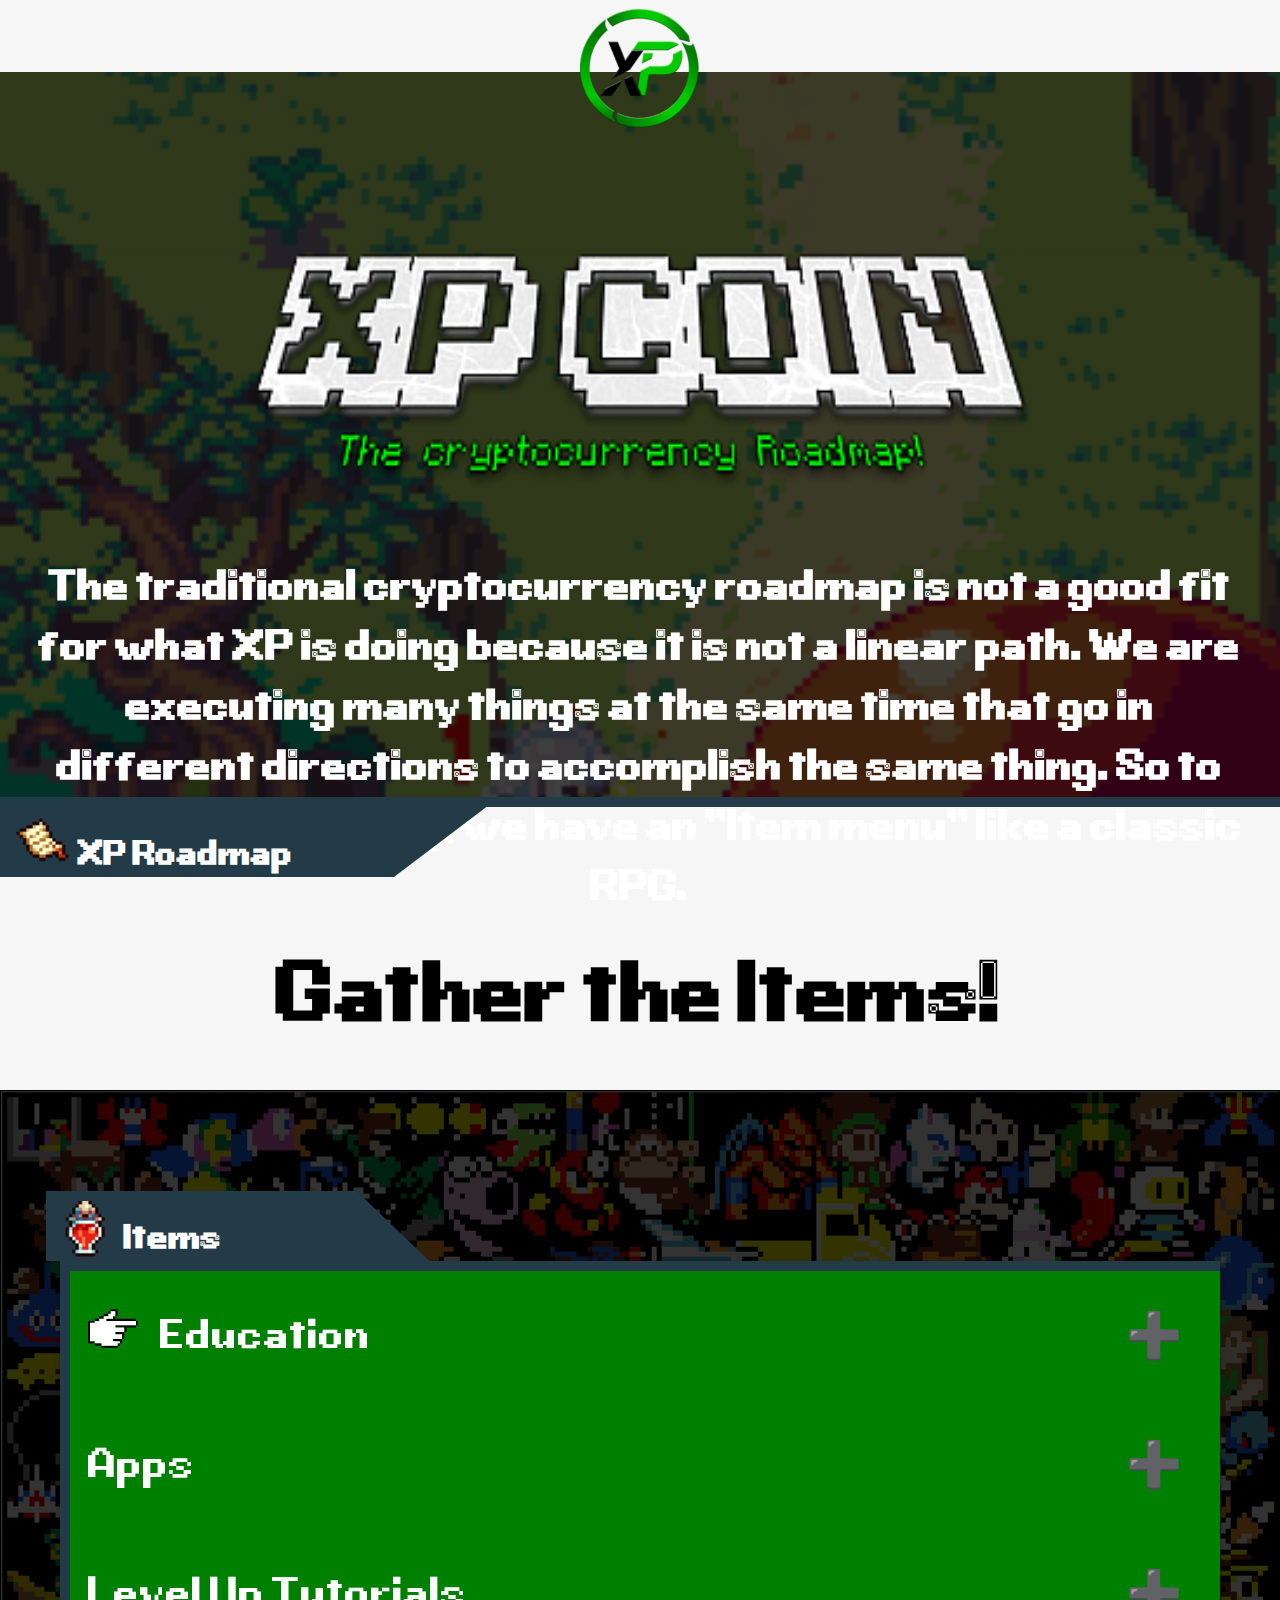
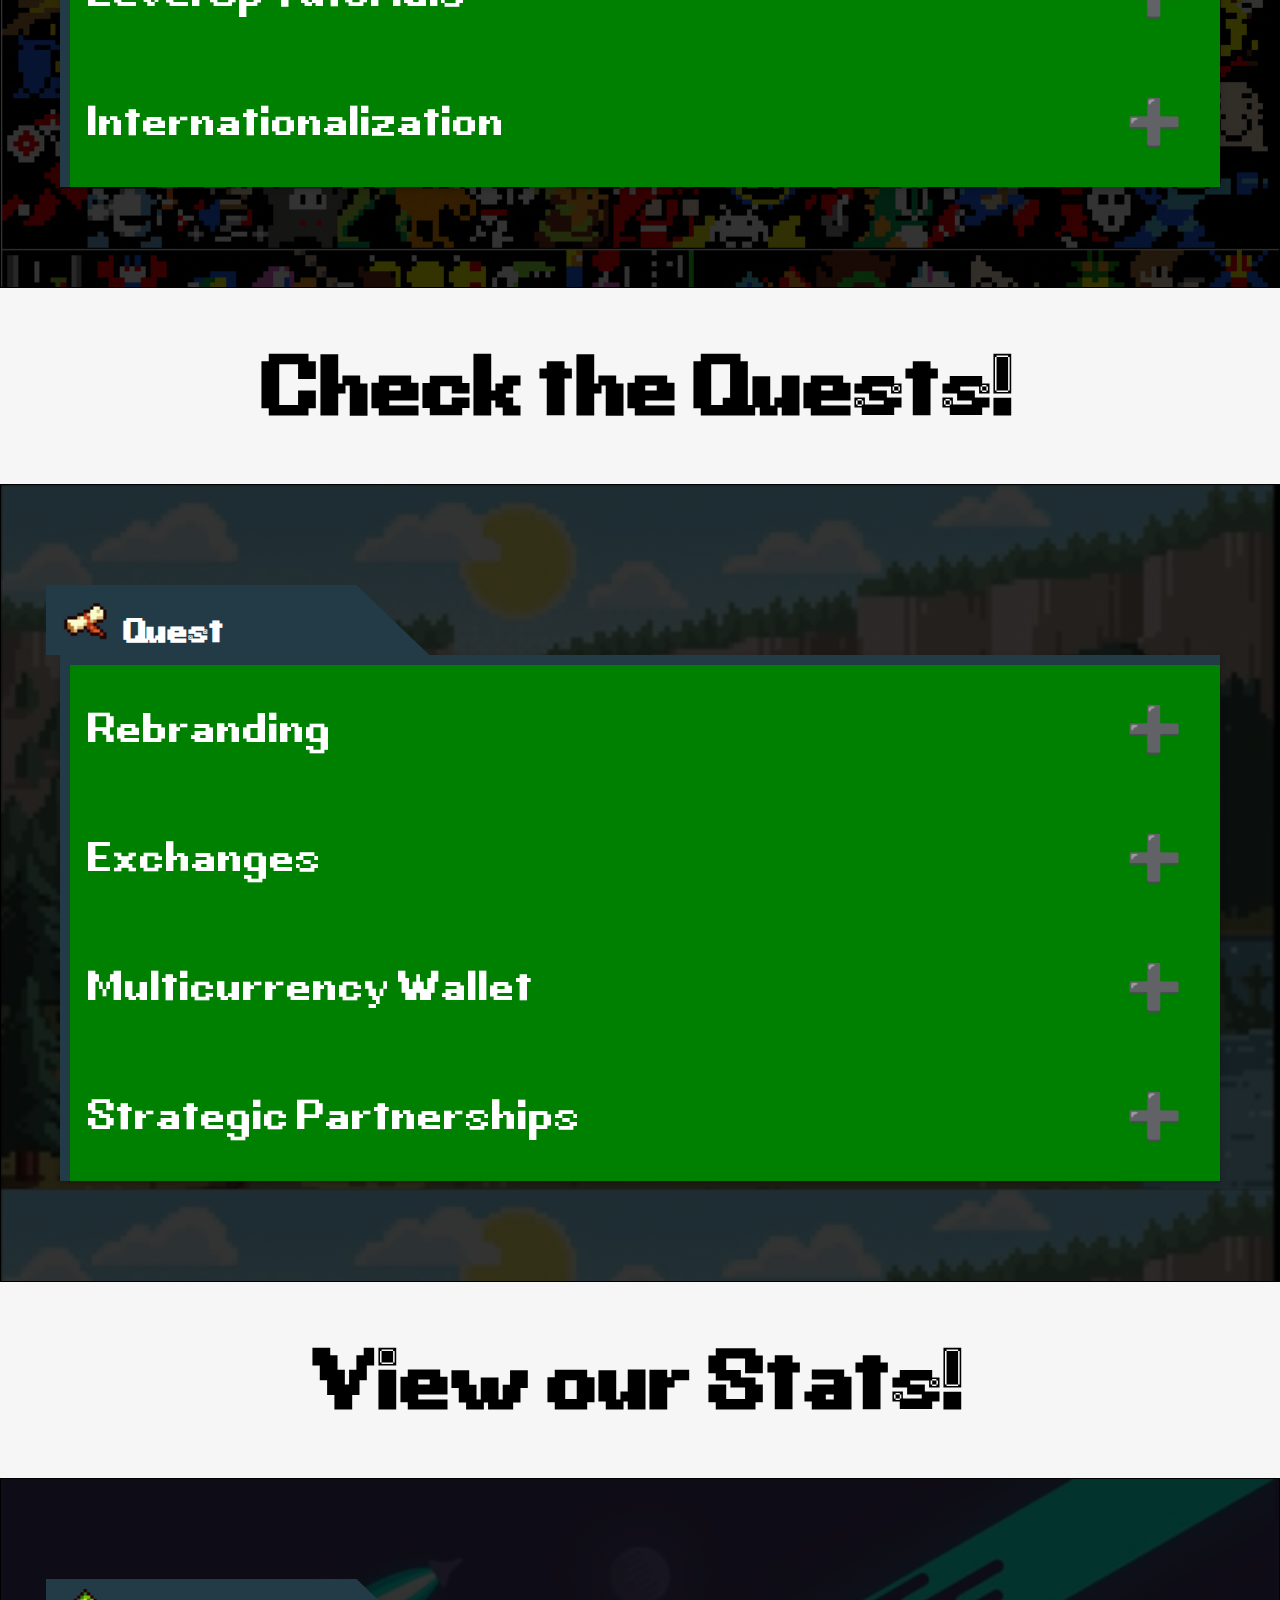
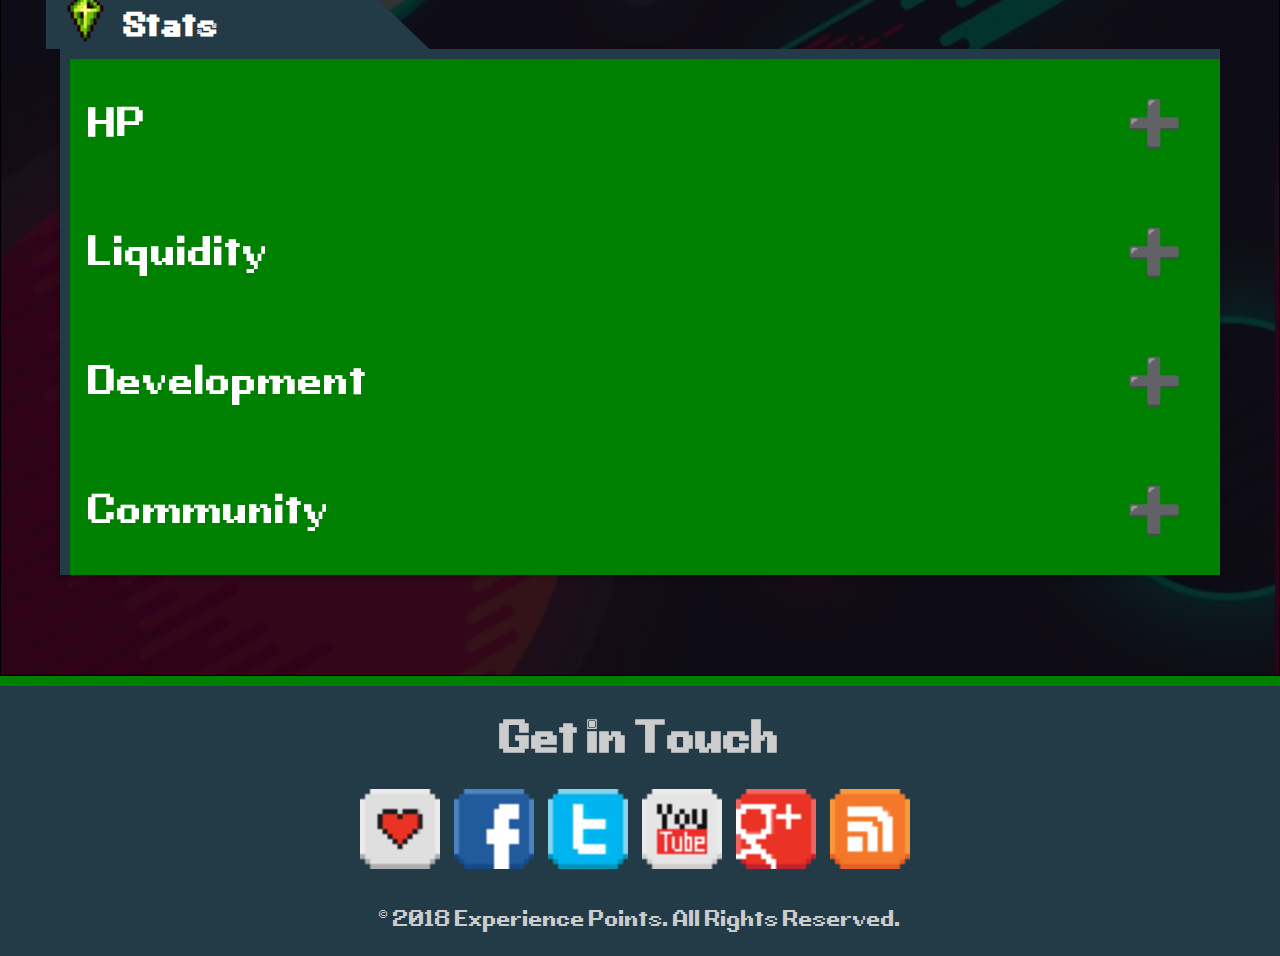
==== index.html @ 2dbf6eeb "Initial Commit" ====
<!doctype html>
<html>
<head>
  <meta http-equiv="Content-Type" content="text/html; charset=utf-8" />
  <title>XP Roadmap</title>
  <link href="css/style.css" rel="stylesheet" type="text/css" />
</head>
<body class="o-container">
  <div id="header-menu">
  <img  style="width: 120px; margin-top: 9px;" src="img\logo.png"></div>
  <header>
    <img id="header-image" src="img/XP-COIN.png">

    <h3 style="font-size: 2.5em; line-height: 1.2em;">The traditional cryptocurrency roadmap is not a good fit for what XP is doing because it is not a linear path. We are executing many things at the same time that go in different directions to accomplish the same thing. So to keep with gamming, we have an "Item menu" like a classic RPG.</h3>
  </header>
  <div class="pre-content-shape">
    <div class="accordion-title">
      <img style="width: 65px; padding: 10px; padding-right: 0;" src="img/roadmap.png">
      <h2 style="display: inline; font-size: 2em; position: relative; bottom:20px;">XP Roadmap</h2>
    </div>
  </div>
  <main>
    <h2 class="pre-outer-title">Gather the Items!</h2>
  <div id="outer1" class="outer-info-box">
    <div class="accordion-title-shape">
      <div class="accordion-title">
        <img style="width: 65px; padding: 10px; padding-right: 0;" src="img/items.png">
        <h2 style="display: inline; font-size: 2em; position: relative; bottom:20px;">Items</h2>
      </div>
    </div>
    <section class="info-box">
      <button class="big-font accordion">
        <object id="xp-pointer" class='cursor-margin' data='xp-pointer.svg' type='image/svg+xml'>
          <img src='fallback-image.jpg' />
        </object>
        Education</button>
      <div class="panel">
        <p class="accordion-text">There is a lot of information when it comes to gaming and cryptocurrency. In order to keep people informed and up todate, XP will be aggregating gaming and gaming related news along with general crypto information to help people make a smooth transition from fiat to cryptocurrency and have a beter experience.</p>
      </div>

      <button class="big-font accordion">Apps</button>
      <div class="panel">
        <p class="accordion-text">Gaming and cryptocurrency both live in the digital world and through apps we can improve the exprience of each through the development of great apps</p>
      </div>

      <button class="big-font accordion">Level Up Tutorials</button>
      <div class="panel">
        <p class="accordion-text">These are being created in order to help gamers increase their skills and even obtain other real world skills that are seen in games.</p>
      </div>

      <button class="big-font accordion">
        Internationalization</button>
      <div class="panel">
        <p class="accordion-text">XP is used all over the world and to make sure people in different countries have an easy time inthe XP ecosystem, we must make sure the our apps are translated properly and that each community has the support of the XP team.</p>
      </div>
    </section>
</div>



  <h2 class="pre-outer-title">Check the Quests!</h2>
  <div id="outer2" class="outer-info-box">
    <div class="accordion-title-shape">
      <div class="accordion-title">
        <img style="width: 65px; padding: 10px; padding-right: 0;" src="img/quests.png">
        <h2 style="display: inline; font-size: 2em; position: relative; bottom:20px;">Quest</h2>
      </div>
    </div>
    <section class="info-box">
      <button class="big-font accordion">
        Rebranding</button>
      <div class="panel">
        <p class="accordion-text">Our effort is to make sure we have a consistent brand message and look across all platforms. With a strong brand, we are more affective it all other efforts in attracting great partnerships, having strong community and influence over improving the gaming experience.</p>
      </div>

      <button class="big-font accordion">Exchanges</button>
      <div class="panel">
        <p class="accordion-text">The more exchanges XP is on, the more exposure XP has. This is vital to growing and strengthening the XP community. We plan on attracting exchanges to us verus going to them by creating a stronger community and brand.</p>
      </div>

      <button class="big-font accordion">Multicurrency Wallet</button>
      <div class="panel">
        <p class="accordion-text">Inclusion in multicurrency wallets will increase visibility, utility, ease of use and value of XP for the community.</p>
      </div>

      <button class="big-font accordion">
        Strategic Partnerships</button>
      <div class="panel">
        <p class="accordion-text">By partnering with local groups and events of all sizes, XP can be at the root level to improve the gaming experience.</p>
      </div>
    </section>
  </div>



  <h2 class="pre-outer-title">View our Stats!</h2>
  <div id="outer3" class="outer-info-box">
    <div class="accordion-title-shape">
      <div class="accordion-title">
        <img style="width: 65px; padding: 10px; padding-right: 0;" src="img/stats.png">
        <h2 style="display: inline; font-size: 2em; position: relative; bottom:20px;">Stats</h2>
      </div>
    </div>
    <section class="info-box">
      <button class="big-font accordion">
        HP</button>
      <div class="panel">
        <p class="accordion-text">XP's overall health points. Unlike traditional games where this starts at 100%, crypto coins start at 0% and go up</p>
      </div>

      <button class="big-font accordion">Liquidity</button>
      <div class="panel">
        <p class="accordion-text">Liquidity is a measure of XP's market share, maturity and accecptance. The more exchanges XP is on, the stronger this will be.</p>
      </div>

      <button class="big-font accordion">Development</button>
      <div class="panel">
        <p class="accordion-text">Development activity shows where XP is with major project completion. For example, if there are 10 projects and we're currently working on 3, we'd be at 30%.</p>
      </div>

      <button class="big-font accordion">
        Community</button>
      <div class="panel">
        <p class="accordion-text">Community shows where the how active XP is with social media and community envolvement.</p>
      </div>
    </section>
  </div>


  <footer>
    <h1>Get in Touch</h1>
    <img class="footer-icons" src="img/like.png">
    <img class="footer-icons" src="img/facebook.png">
    <img class="footer-icons" src="img/twitter.png">
    <img class="footer-icons" src="img/youtube.png">
    <img class="footer-icons" src="img/google.png">
    <img class="footer-icons" src="img/rss.png">
    <p>© 2018 Experience Points. All Rights Reserved.</p>
  </footer>


</main>

  <script src="js/script.js"></script>
</body>
</html>
---- css/style.css ----
/*------------------------------------*\
    #GENERAL
  \*------------------------------------*/

:root {
  --main-color: #008000;
  --secondary-color: #233b47;
  --optional-color-01: #e0ebe7;
  --optional-color-02: red;
  --secondary-text-color: #626262;
  --content-border: 10px solid var(--secondary-color);
}

@font-face {
    font-family: 'gbb'; /*a name to be used later*/
    src: url('../gbb.ttf'); /*URL to font*/
}

  body {
  background-color: #f6f6f6;
	margin: 0;
	font-size: 20px !important;
	line-height: 150%;
	font-family: gbb;
}

.big-font {
  font-size: 2.5em;
}

.cursor-margin {
  margin-right: 15px;
}

/*------------------------------------*\
  #HEADER
\*------------------------------------*/

main {
}

header {
  height: calc(75vh);
  padding: 25px;
  text-align: center;
  color: white;
  background: linear-gradient(rgba(0, 0, 0, 0.75), rgba(0, 0, 0, 0.75)), url('../img/header-bg-cropped.gif');
  background-size: cover;
  border-bottom: 10px solid var(--secondary-color);
}

#header-menu {
  height: calc(8vh);
  text-align: center;
}

#header-image {
    margin-top: 150px;
    width: 800px;
}

#header-title {
  text-align: center;
  margin: 0;
  position: relative;
  top: 30px;
  font-size: 8em;
  margin-top: 250px;
}

main {
  margin-top: 100px;
}

.pre-content-shape {
  color: white;
  background-color: var(--secondary-color);
  height: 70px;
  width: 38%;
  -webkit-clip-path: polygon(0 0, 100% 0, 81% 100%, 0% 100%);
  clip-path: polygon(0 0, 100% 0, 81% 100%, 0% 100%);
}

/*------------------------------------*\
  #ACCORDION
\*------------------------------------*/
.accordion-title-shape {
  color: white;
  margin-left: 45px;
  margin-top: 100px;
  background-color: var(--secondary-color);
  height: 70px;
  width: 30%;
  -webkit-clip-path: polygon(0 0, 81% 0, 100% 100%, 0% 100%);
  clip-path: polygon(0 0, 81% 0, 100% 100%, 0% 100%);
}



.info-box {
  width: 90%;
  margin-left: auto;
  margin-right: auto;
  border-left: var(--content-border);
  border-top: var(--content-border);
  /* border-bottom: 5px solid #d0d0d0; */
  /* border-right: 5px solid #d0d0d0; */
  box-shadow: 0 2px 6px 0 hsla(0, 0%, 0%, 0.2);
  margin-bottom: 100px;

}

button {
  font-size: inherit;
  font-family: inherit;
}

.accordion {
    background-color: var(--main-color);
    color: white;
    cursor: pointer;
    padding: 38px;
    padding-left: 18px;
    width: 100%;
    text-align: left;
    border: none;
    outline: none;
    transition: 0.4s;
}

/* Add a background color to the button if it is clicked on (add the .active class with JS), and when you move the mouse over it (hover) */
.active, .accordion:hover {
    background-color: var(--secondary-color)
}

/* Style the accordion panel. Note: hidden by default */
.panel {
    padding: 0 18px;
    background-color: var(--secondary-color);
    color: white;
    display: none;
    overflow: hidden;
}

.accordion:after {
    content: '\02795'; /* Unicode character for "plus" sign (+) */
    font-size: .9em;
    color: white;
    float: right;
    margin-left: 5px;
}

.active:after {
    content: "\2796"; /* Unicode character for "minus" sign (-) */
}

.accordion-text {
  padding: 10px;
  padding-top: 0;
  text-align: justify;
}

.outer-info-box {
  border: .1px solid black;
  /* border-radius: 15px; */
  /* width: 95%; */
  /* margin-left: auto; */
  /* margin-right: auto; */
  /* box-shadow: 0 5px 8px 0 hsla(0, 0%, 0%, 0.6); */
}

.pre-outer-title {
  text-align: center;
  font-size: 5em;
}

#outer1 {
  background: linear-gradient(rgba(0, 0, 0, 0.80), rgba(0, 0, 0, 0.80)), url('../img/outer-bg-1.jpg');
  background-size: contain;
}

#outer2 {
  background: linear-gradient(rgba(0, 0, 0, 0.80), rgba(0, 0, 0, 0.80)), url('../img/outer-bg-2.jpg');
  background-size: contain;
}

#outer3 {
  background: linear-gradient(rgba(0, 0, 0, 0.80), rgba(0, 0, 0, 0.80)), url('../img/outer-bg-3.jpg');
  background-size: contain;
}
/*------------------------------------*\
  #FOOTER
\*------------------------------------*/

 footer {
   background-color: var(--secondary-color);
   border-top: 10px solid var(--main-color);
   height: calc(30vh);
   text-align: center;
   color: #cccccc;

   font-size: 1.7rem;
 }

 .footer-icons {
   width: 80px;
   margin-right: 10px;
 }
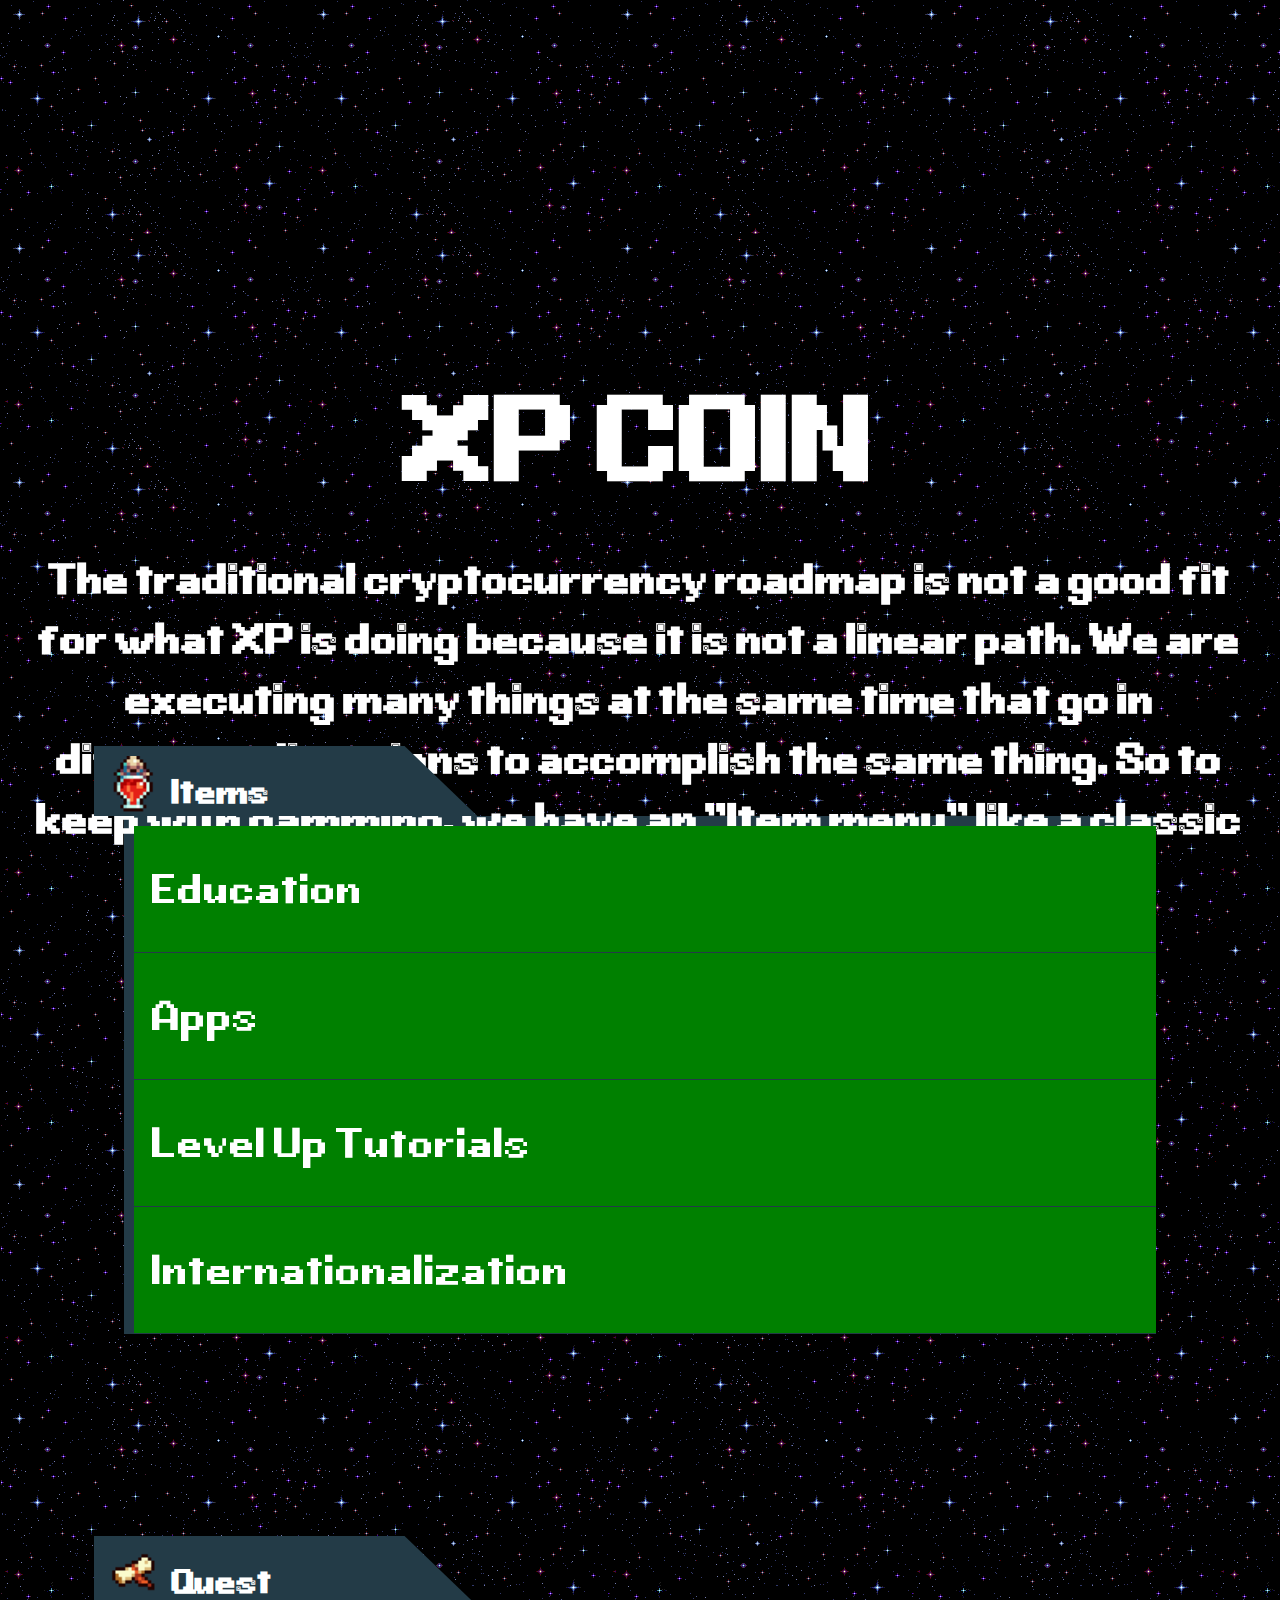
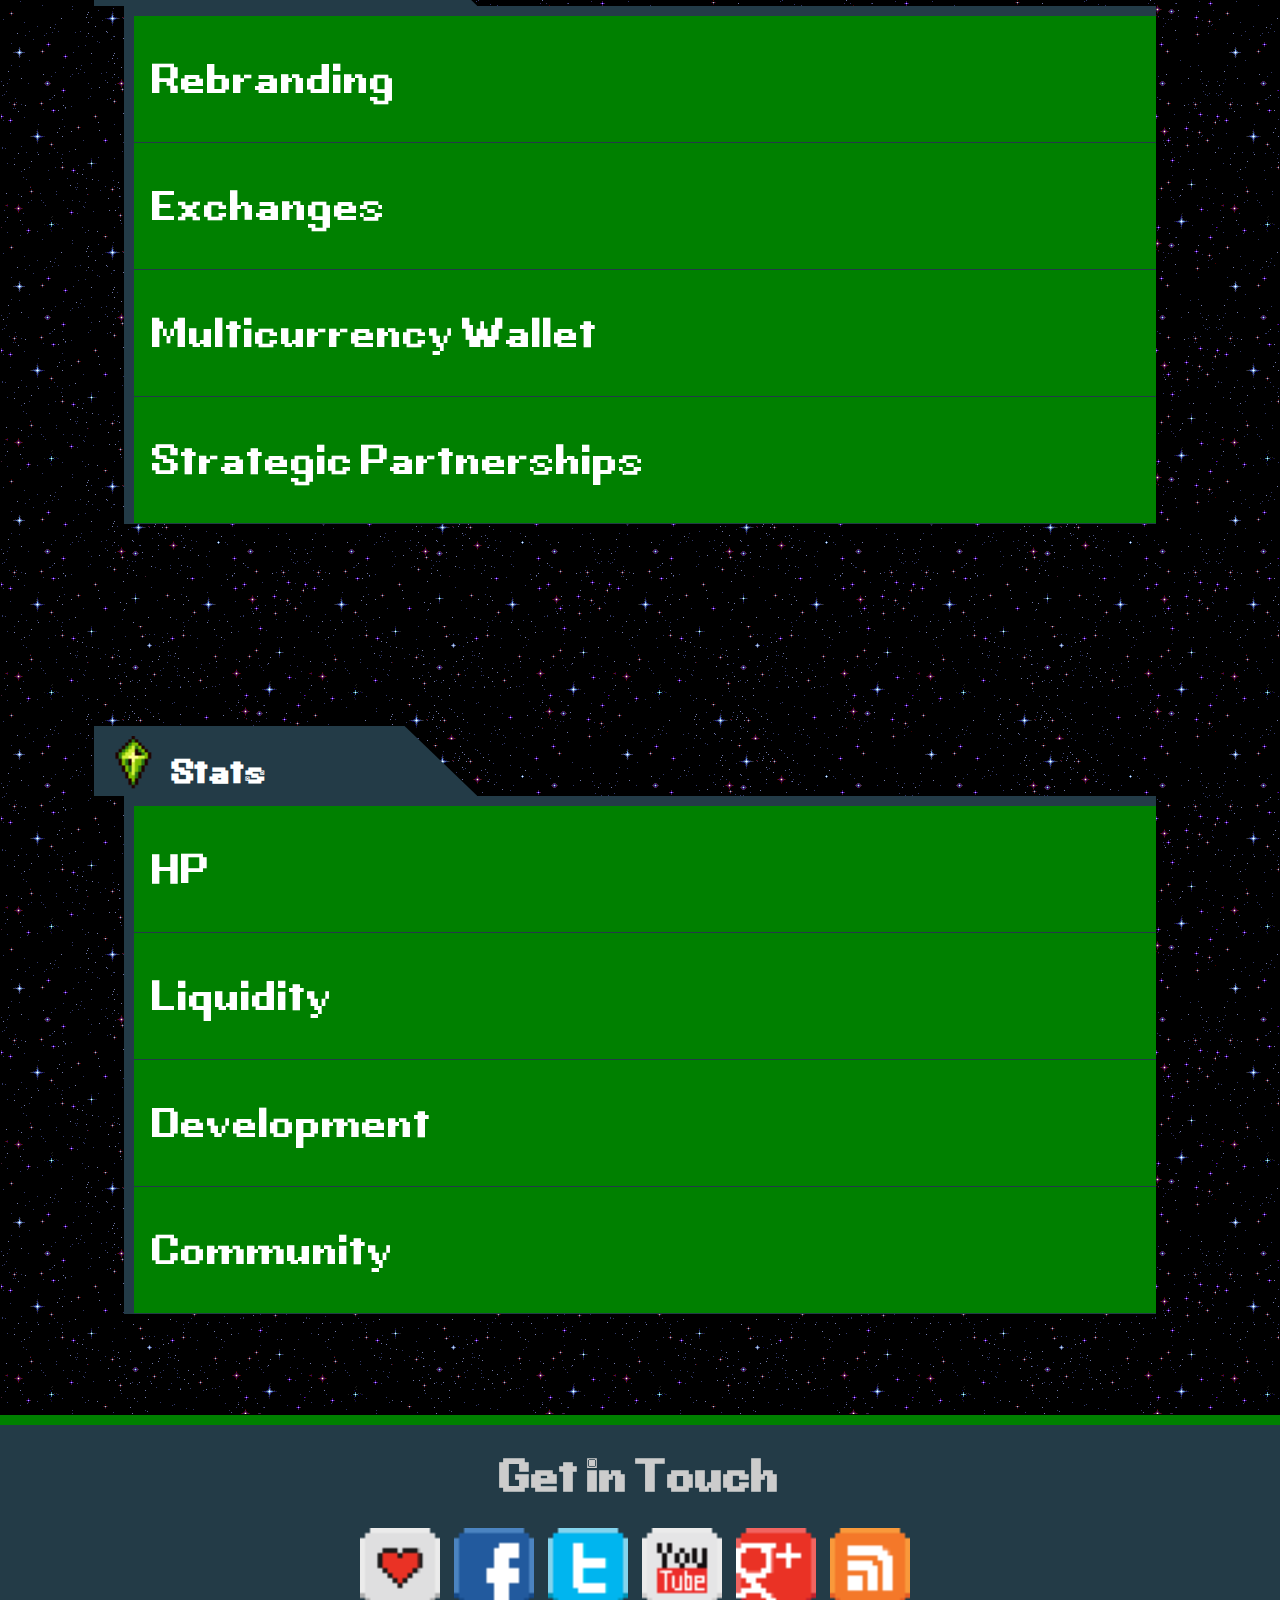
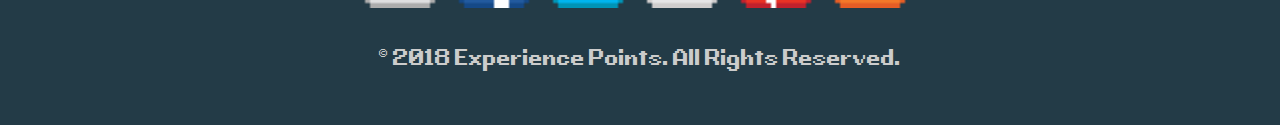
==== commit 58258590: "Updates to strict version and fix issues" ====
--- a/index.html
+++ b/index.html
@@ -6,21 +6,11 @@
   <link href="css/style.css" rel="stylesheet" type="text/css" />
 </head>
 <body class="o-container">
-  <div id="header-menu">
-  <img  style="width: 120px; margin-top: 9px;" src="img\logo.png"></div>
   <header>
-    <img id="header-image" src="img/XP-COIN.png">
-
+    <h1 style="font-size: 7em; margin-top: 400px;">XP COIN</h1>
     <h3 style="font-size: 2.5em; line-height: 1.2em;">The traditional cryptocurrency roadmap is not a good fit for what XP is doing because it is not a linear path. We are executing many things at the same time that go in different directions to accomplish the same thing. So to keep with gamming, we have an "Item menu" like a classic RPG.</h3>
   </header>
-  <div class="pre-content-shape">
-    <div class="accordion-title">
-      <img style="width: 65px; padding: 10px; padding-right: 0;" src="img/roadmap.png">
-      <h2 style="display: inline; font-size: 2em; position: relative; bottom:20px;">XP Roadmap</h2>
-    </div>
-  </div>
   <main>
-    <h2 class="pre-outer-title">Gather the Items!</h2>
   <div id="outer1" class="outer-info-box">
     <div class="accordion-title-shape">
       <div class="accordion-title">
@@ -30,7 +20,7 @@
     </div>
     <section class="info-box">
       <button class="big-font accordion">
-        <object id="xp-pointer" class='cursor-margin' data='xp-pointer.svg' type='image/svg+xml'>
+        <object style="display: none;" id="xp-pointer" class='cursor-margin' data='xp-pointer.svg' type='image/svg+xml'>
           <img src='fallback-image.jpg' />
         </object>
         Education</button>
@@ -58,7 +48,6 @@
 
 
 
-  <h2 class="pre-outer-title">Check the Quests!</h2>
   <div id="outer2" class="outer-info-box">
     <div class="accordion-title-shape">
       <div class="accordion-title">
@@ -93,7 +82,6 @@
 
 
 
-  <h2 class="pre-outer-title">View our Stats!</h2>
   <div id="outer3" class="outer-info-box">
     <div class="accordion-title-shape">
       <div class="accordion-title">
@@ -125,6 +113,7 @@
       </div>
     </section>
   </div>
+</main>
 
 
   <footer>
@@ -138,9 +127,6 @@
     <p>© 2018 Experience Points. All Rights Reserved.</p>
   </footer>
 
-
-</main>
-
   <script src="js/script.js"></script>
 </body>
 </html>
--- a/css/style.css
+++ b/css/style.css
@@ -18,6 +18,7 @@
 
   body {
   background-color: #f6f6f6;
+  background-image: url('../img/background.gif');
 	margin: 0;
 	font-size: 20px !important;
 	line-height: 150%;
@@ -37,16 +38,15 @@
 \*------------------------------------*/
 
 main {
+
 }
 
 header {
-  height: calc(75vh);
+  height: calc(55vh);
   padding: 25px;
   text-align: center;
   color: white;
-  background: linear-gradient(rgba(0, 0, 0, 0.75), rgba(0, 0, 0, 0.75)), url('../img/header-bg-cropped.gif');
   background-size: cover;
-  border-bottom: 10px solid var(--secondary-color);
 }
 
 #header-menu {
@@ -86,7 +86,7 @@
 \*------------------------------------*/
 .accordion-title-shape {
   color: white;
-  margin-left: 45px;
+  margin-left: 93px;
   margin-top: 100px;
   background-color: var(--secondary-color);
   height: 70px;
@@ -98,7 +98,7 @@
 
 
 .info-box {
-  width: 90%;
+  width: 80%;
   margin-left: auto;
   margin-right: auto;
   border-left: var(--content-border);
@@ -124,13 +124,14 @@
     width: 100%;
     text-align: left;
     border: none;
+    border-bottom: .1px solid var(--secondary-color);
     outline: none;
     transition: 0.4s;
 }
 
 /* Add a background color to the button if it is clicked on (add the .active class with JS), and when you move the mouse over it (hover) */
 .active, .accordion:hover {
-    background-color: var(--secondary-color)
+    background-color: #009b00;
 }
 
 /* Style the accordion panel. Note: hidden by default */
@@ -143,7 +144,7 @@
 }
 
 .accordion:after {
-    content: '\02795'; /* Unicode character for "plus" sign (+) */
+    /* content: '\02795'; /* Unicode character for "plus" sign (+) */
     font-size: .9em;
     color: white;
     float: right;
@@ -151,10 +152,12 @@
 }
 
 .active:after {
-    content: "\2796"; /* Unicode character for "minus" sign (-) */
+    /* content: "\2796"; /* Unicode character for "minus" sign (-) */
 }
 
 .accordion-text {
+  font-size: 15px;
+  text-size-adjust: 300%;
   padding: 10px;
   padding-top: 0;
   text-align: justify;
@@ -174,20 +177,10 @@
   font-size: 5em;
 }
 
-#outer1 {
-  background: linear-gradient(rgba(0, 0, 0, 0.80), rgba(0, 0, 0, 0.80)), url('../img/outer-bg-1.jpg');
-  background-size: contain;
-}
-
-#outer2 {
-  background: linear-gradient(rgba(0, 0, 0, 0.80), rgba(0, 0, 0, 0.80)), url('../img/outer-bg-2.jpg');
-  background-size: contain;
-}
-
-#outer3 {
-  background: linear-gradient(rgba(0, 0, 0, 0.80), rgba(0, 0, 0, 0.80)), url('../img/outer-bg-3.jpg');
-  background-size: contain;
-}
+
+
+
+
 /*------------------------------------*\
   #FOOTER
 \*------------------------------------*/
@@ -195,7 +188,7 @@
  footer {
    background-color: var(--secondary-color);
    border-top: 10px solid var(--main-color);
-   height: calc(30vh);
+   height: 300px;
    text-align: center;
    color: #cccccc;
 
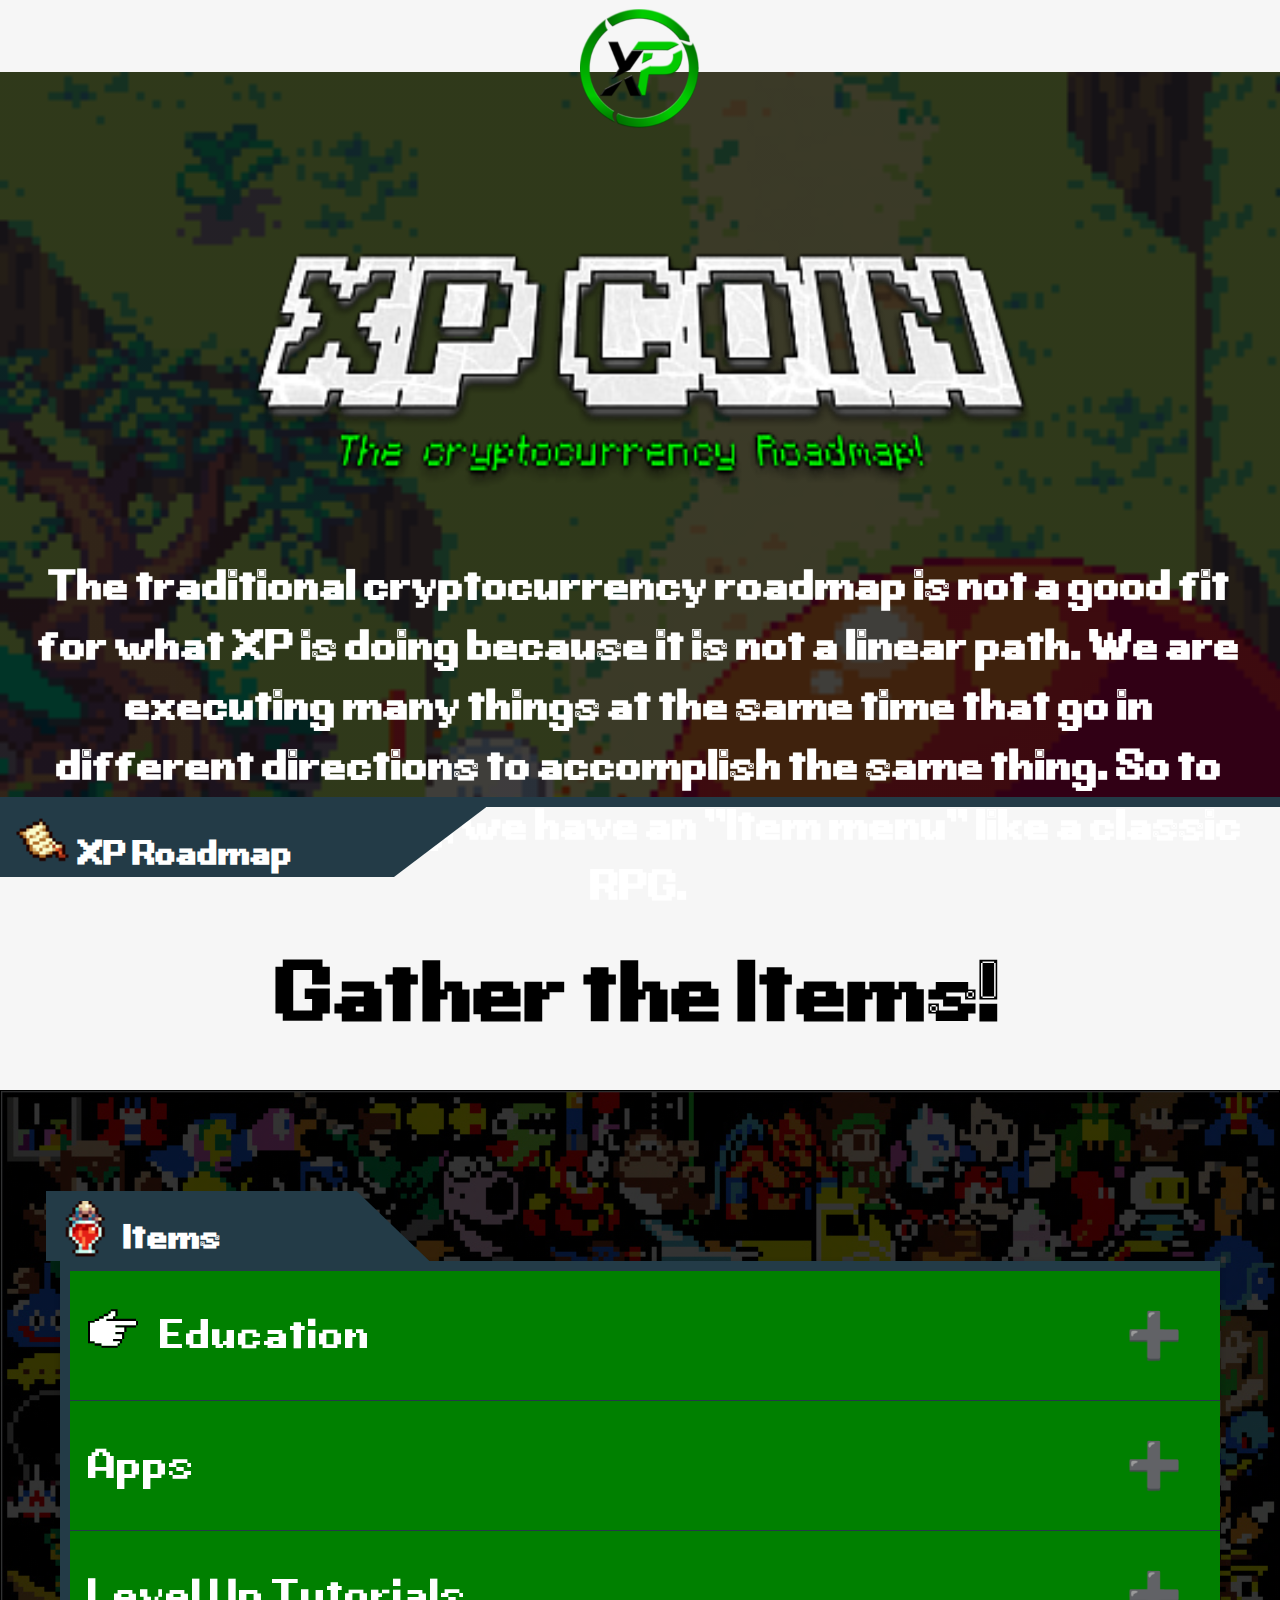
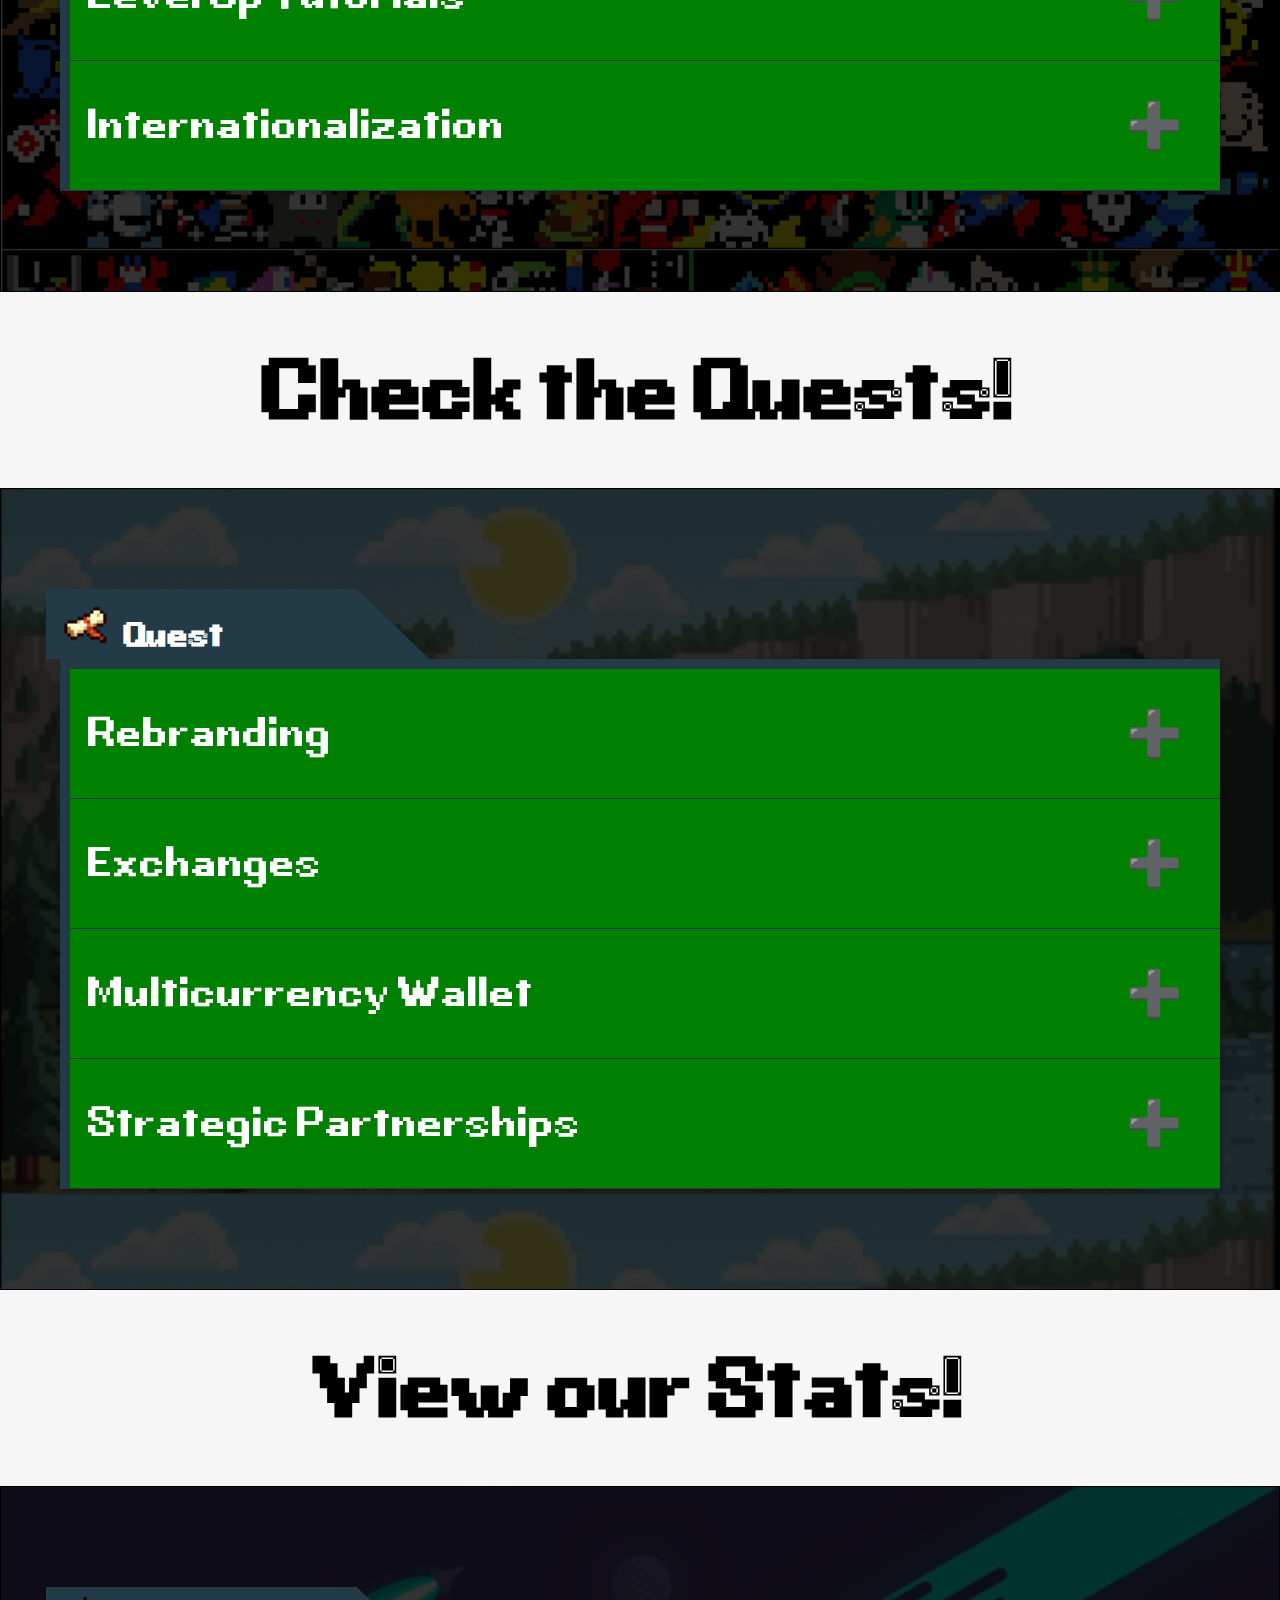
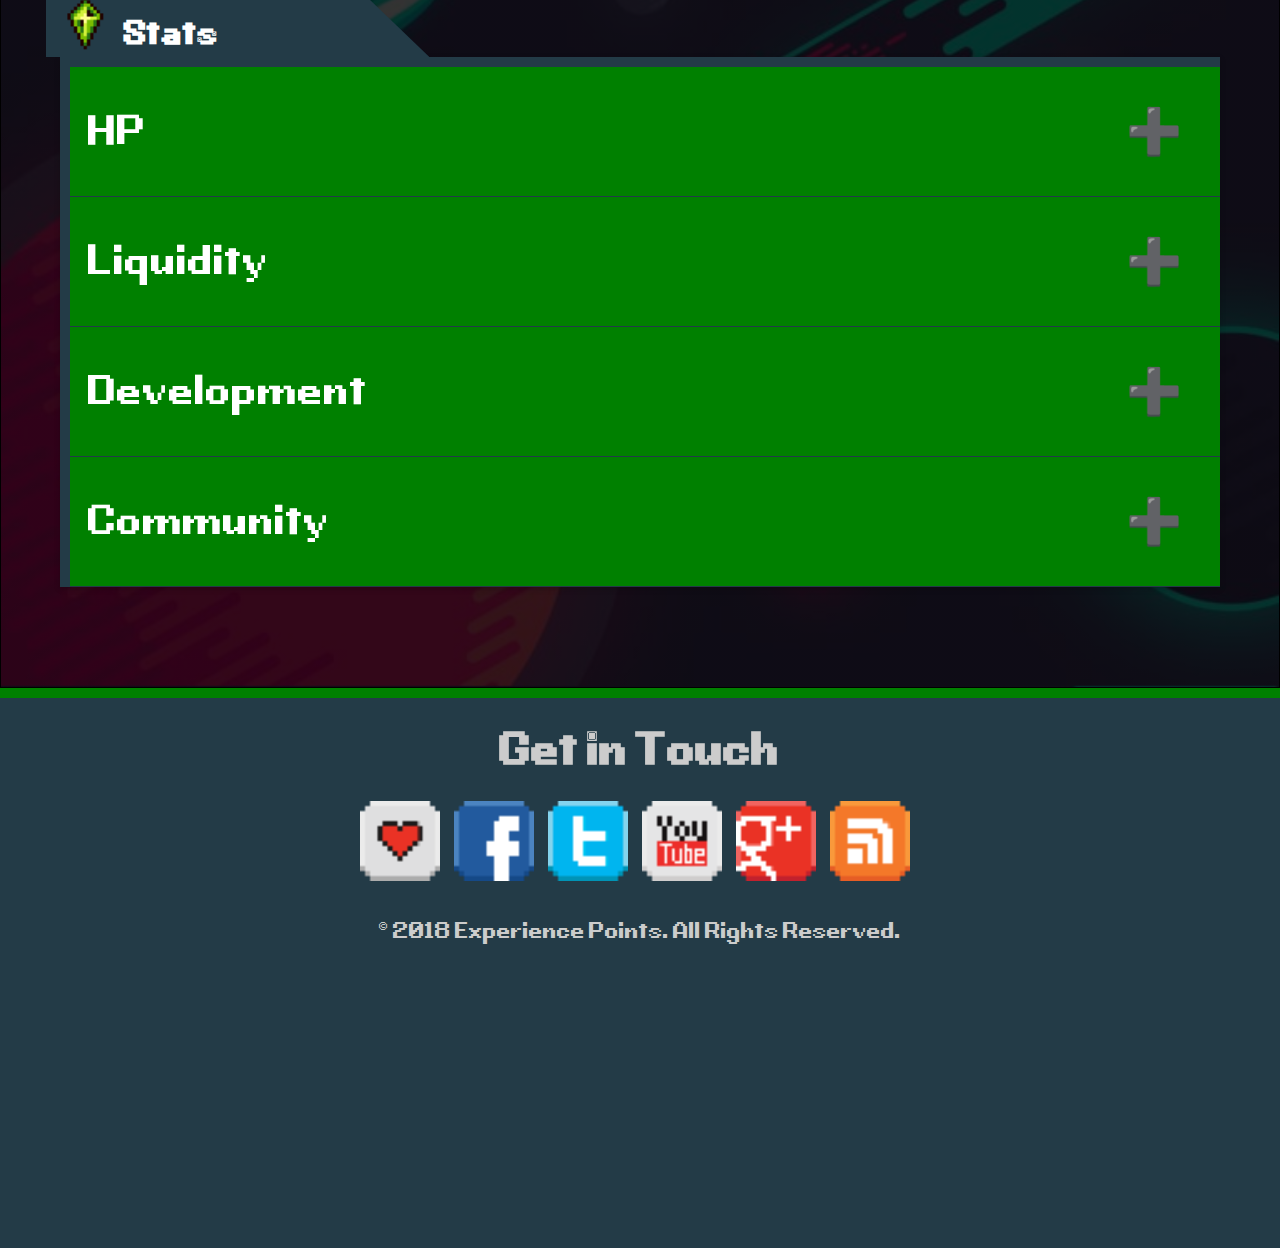
==== commit 6bf432fa: "Fix branch issue" ====
--- a/index.html
+++ b/index.html
@@ -6,11 +6,21 @@
   <link href="css/style.css" rel="stylesheet" type="text/css" />
 </head>
 <body class="o-container">
+  <div id="header-menu">
+  <img  style="width: 120px; margin-top: 9px;" src="img\logo.png"></div>
   <header>
-    <h1 style="font-size: 7em; margin-top: 400px;">XP COIN</h1>
+    <img id="header-image" src="img/XP-COIN.png">
+
     <h3 style="font-size: 2.5em; line-height: 1.2em;">The traditional cryptocurrency roadmap is not a good fit for what XP is doing because it is not a linear path. We are executing many things at the same time that go in different directions to accomplish the same thing. So to keep with gamming, we have an "Item menu" like a classic RPG.</h3>
   </header>
+  <div class="pre-content-shape">
+    <div class="accordion-title">
+      <img style="width: 65px; padding: 10px; padding-right: 0;" src="img/roadmap.png">
+      <h2 style="display: inline; font-size: 2em; position: relative; bottom:20px;">XP Roadmap</h2>
+    </div>
+  </div>
   <main>
+    <h2 class="pre-outer-title">Gather the Items!</h2>
   <div id="outer1" class="outer-info-box">
     <div class="accordion-title-shape">
       <div class="accordion-title">
@@ -20,7 +30,7 @@
     </div>
     <section class="info-box">
       <button class="big-font accordion">
-        <object style="display: none;" id="xp-pointer" class='cursor-margin' data='xp-pointer.svg' type='image/svg+xml'>
+        <object id="xp-pointer" class='cursor-margin' data='xp-pointer.svg' type='image/svg+xml'>
           <img src='fallback-image.jpg' />
         </object>
         Education</button>
@@ -48,6 +58,7 @@
 
 
 
+  <h2 class="pre-outer-title">Check the Quests!</h2>
   <div id="outer2" class="outer-info-box">
     <div class="accordion-title-shape">
       <div class="accordion-title">
@@ -82,6 +93,7 @@
 
 
 
+  <h2 class="pre-outer-title">View our Stats!</h2>
   <div id="outer3" class="outer-info-box">
     <div class="accordion-title-shape">
       <div class="accordion-title">
@@ -113,7 +125,6 @@
       </div>
     </section>
   </div>
-</main>
 
 
   <footer>
@@ -127,6 +138,9 @@
     <p>© 2018 Experience Points. All Rights Reserved.</p>
   </footer>
 
+
+</main>
+
   <script src="js/script.js"></script>
 </body>
 </html>
--- a/css/style.css
+++ b/css/style.css
@@ -18,7 +18,6 @@
 
   body {
   background-color: #f6f6f6;
-  background-image: url('../img/background.gif');
 	margin: 0;
 	font-size: 20px !important;
 	line-height: 150%;
@@ -38,15 +37,16 @@
 \*------------------------------------*/
 
 main {
-
 }
 
 header {
-  height: calc(55vh);
+  height: calc(75vh);
   padding: 25px;
   text-align: center;
   color: white;
+  background: linear-gradient(rgba(0, 0, 0, 0.75), rgba(0, 0, 0, 0.75)), url('../img/header-bg-cropped.gif');
   background-size: cover;
+  border-bottom: 10px solid var(--secondary-color);
 }
 
 #header-menu {
@@ -86,7 +86,7 @@
 \*------------------------------------*/
 .accordion-title-shape {
   color: white;
-  margin-left: 93px;
+  margin-left: 45px;
   margin-top: 100px;
   background-color: var(--secondary-color);
   height: 70px;
@@ -98,7 +98,7 @@
 
 
 .info-box {
-  width: 80%;
+  width: 90%;
   margin-left: auto;
   margin-right: auto;
   border-left: var(--content-border);
@@ -131,7 +131,7 @@
 
 /* Add a background color to the button if it is clicked on (add the .active class with JS), and when you move the mouse over it (hover) */
 .active, .accordion:hover {
-    background-color: #009b00;
+    background-color: var(--secondary-color)
 }
 
 /* Style the accordion panel. Note: hidden by default */
@@ -144,7 +144,7 @@
 }
 
 .accordion:after {
-    /* content: '\02795'; /* Unicode character for "plus" sign (+) */
+    content: '\02795'; /* Unicode character for "plus" sign (+) */
     font-size: .9em;
     color: white;
     float: right;
@@ -152,12 +152,11 @@
 }
 
 .active:after {
-    /* content: "\2796"; /* Unicode character for "minus" sign (-) */
+    content: "\2796"; /* Unicode character for "minus" sign (-) */
 }
 
 .accordion-text {
-  font-size: 15px;
-  text-size-adjust: 300%;
+  font-size: 1.5em;
   padding: 10px;
   padding-top: 0;
   text-align: justify;
@@ -177,10 +176,20 @@
   font-size: 5em;
 }
 
-
-
-
-
+#outer1 {
+  background: linear-gradient(rgba(0, 0, 0, 0.80), rgba(0, 0, 0, 0.80)), url('../img/outer-bg-1.jpg');
+  background-size: contain;
+}
+
+#outer2 {
+  background: linear-gradient(rgba(0, 0, 0, 0.80), rgba(0, 0, 0, 0.80)), url('../img/outer-bg-2.jpg');
+  background-size: contain;
+}
+
+#outer3 {
+  background: linear-gradient(rgba(0, 0, 0, 0.80), rgba(0, 0, 0, 0.80)), url('../img/outer-bg-3.jpg');
+  background-size: contain;
+}
 /*------------------------------------*\
   #FOOTER
 \*------------------------------------*/
@@ -188,7 +197,7 @@
  footer {
    background-color: var(--secondary-color);
    border-top: 10px solid var(--main-color);
-   height: 300px;
+   height: 550px;
    text-align: center;
    color: #cccccc;
 
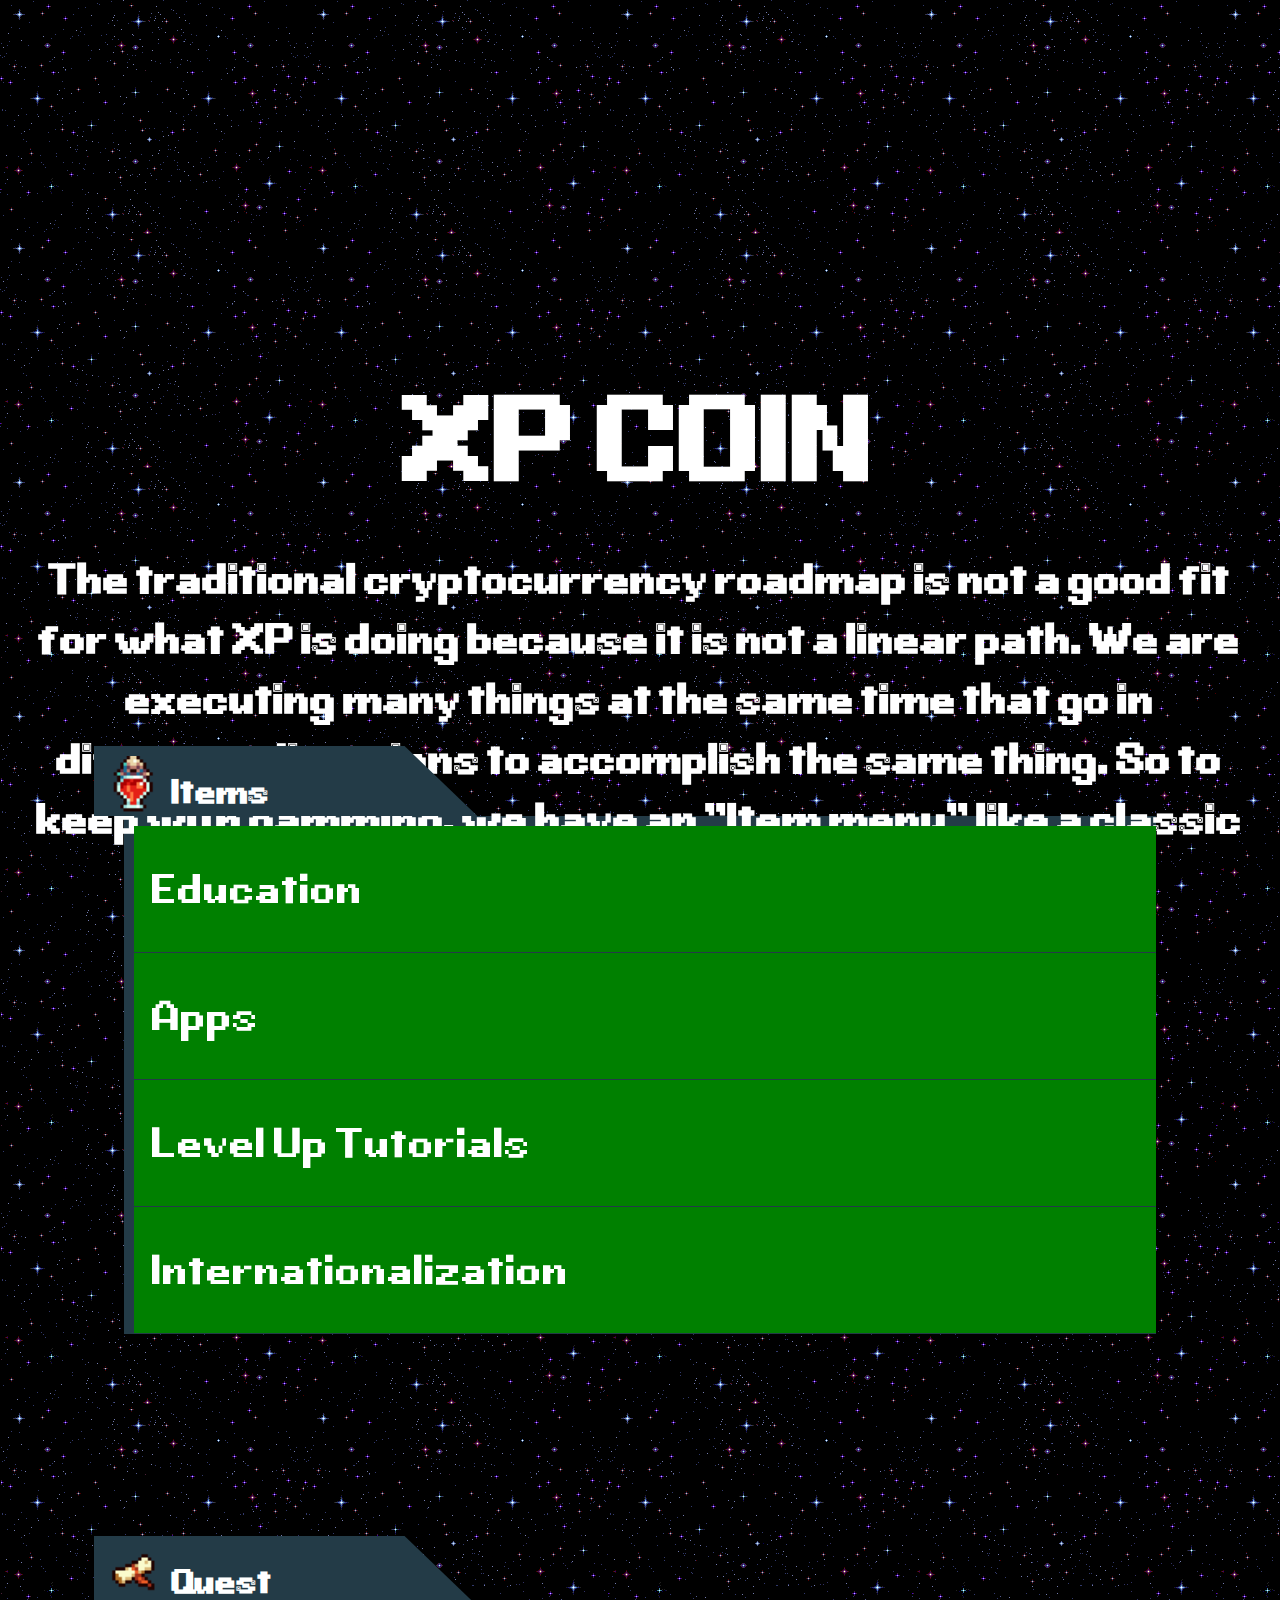
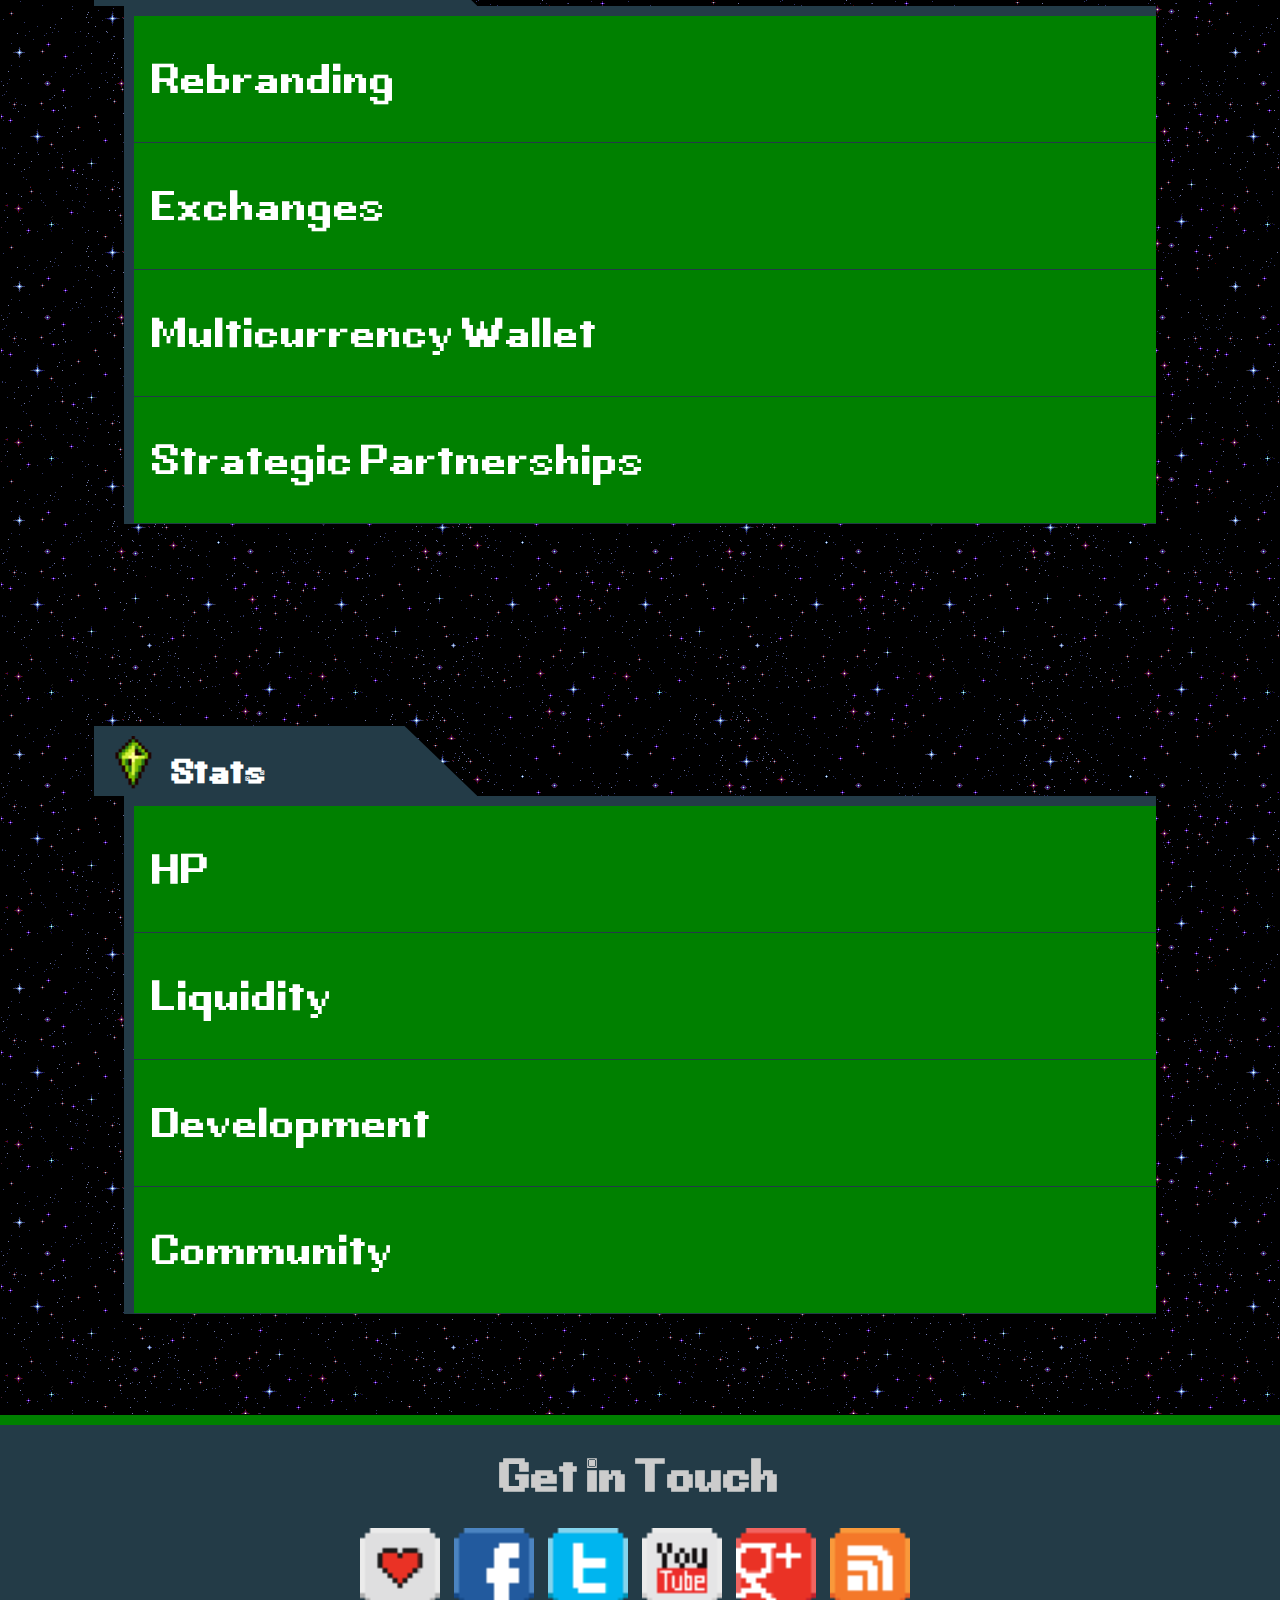
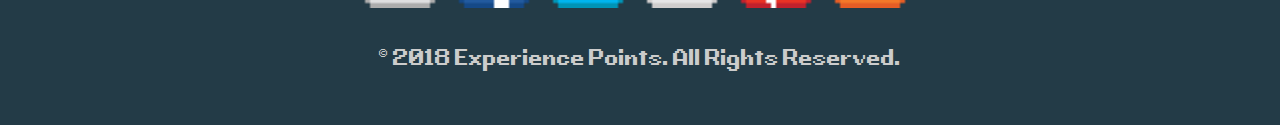
==== commit de95afaf: "Fix branch issue" ====
--- a/index.html
+++ b/index.html
@@ -6,21 +6,11 @@
   <link href="css/style.css" rel="stylesheet" type="text/css" />
 </head>
 <body class="o-container">
-  <div id="header-menu">
-  <img  style="width: 120px; margin-top: 9px;" src="img\logo.png"></div>
   <header>
-    <img id="header-image" src="img/XP-COIN.png">
-
+    <h1 style="font-size: 7em; margin-top: 400px;">XP COIN</h1>
     <h3 style="font-size: 2.5em; line-height: 1.2em;">The traditional cryptocurrency roadmap is not a good fit for what XP is doing because it is not a linear path. We are executing many things at the same time that go in different directions to accomplish the same thing. So to keep with gamming, we have an "Item menu" like a classic RPG.</h3>
   </header>
-  <div class="pre-content-shape">
-    <div class="accordion-title">
-      <img style="width: 65px; padding: 10px; padding-right: 0;" src="img/roadmap.png">
-      <h2 style="display: inline; font-size: 2em; position: relative; bottom:20px;">XP Roadmap</h2>
-    </div>
-  </div>
   <main>
-    <h2 class="pre-outer-title">Gather the Items!</h2>
   <div id="outer1" class="outer-info-box">
     <div class="accordion-title-shape">
       <div class="accordion-title">
@@ -30,7 +20,7 @@
     </div>
     <section class="info-box">
       <button class="big-font accordion">
-        <object id="xp-pointer" class='cursor-margin' data='xp-pointer.svg' type='image/svg+xml'>
+        <object style="display: none;" id="xp-pointer" class='cursor-margin' data='xp-pointer.svg' type='image/svg+xml'>
           <img src='fallback-image.jpg' />
         </object>
         Education</button>
@@ -58,7 +48,6 @@
 
 
 
-  <h2 class="pre-outer-title">Check the Quests!</h2>
   <div id="outer2" class="outer-info-box">
     <div class="accordion-title-shape">
       <div class="accordion-title">
@@ -93,7 +82,6 @@
 
 
 
-  <h2 class="pre-outer-title">View our Stats!</h2>
   <div id="outer3" class="outer-info-box">
     <div class="accordion-title-shape">
       <div class="accordion-title">
@@ -125,6 +113,7 @@
       </div>
     </section>
   </div>
+</main>
 
 
   <footer>
@@ -138,9 +127,6 @@
     <p>© 2018 Experience Points. All Rights Reserved.</p>
   </footer>
 
-
-</main>
-
   <script src="js/script.js"></script>
 </body>
 </html>
--- a/css/style.css
+++ b/css/style.css
@@ -18,6 +18,7 @@
 
   body {
   background-color: #f6f6f6;
+  background-image: url('../img/background.gif');
 	margin: 0;
 	font-size: 20px !important;
 	line-height: 150%;
@@ -37,16 +38,15 @@
 \*------------------------------------*/
 
 main {
+
 }
 
 header {
-  height: calc(75vh);
+  height: calc(55vh);
   padding: 25px;
   text-align: center;
   color: white;
-  background: linear-gradient(rgba(0, 0, 0, 0.75), rgba(0, 0, 0, 0.75)), url('../img/header-bg-cropped.gif');
   background-size: cover;
-  border-bottom: 10px solid var(--secondary-color);
 }
 
 #header-menu {
@@ -86,7 +86,7 @@
 \*------------------------------------*/
 .accordion-title-shape {
   color: white;
-  margin-left: 45px;
+  margin-left: 93px;
   margin-top: 100px;
   background-color: var(--secondary-color);
   height: 70px;
@@ -98,7 +98,7 @@
 
 
 .info-box {
-  width: 90%;
+  width: 80%;
   margin-left: auto;
   margin-right: auto;
   border-left: var(--content-border);
@@ -131,7 +131,7 @@
 
 /* Add a background color to the button if it is clicked on (add the .active class with JS), and when you move the mouse over it (hover) */
 .active, .accordion:hover {
-    background-color: var(--secondary-color)
+    background-color: #009b00;
 }
 
 /* Style the accordion panel. Note: hidden by default */
@@ -144,7 +144,7 @@
 }
 
 .accordion:after {
-    content: '\02795'; /* Unicode character for "plus" sign (+) */
+    /* content: '\02795'; /* Unicode character for "plus" sign (+) */
     font-size: .9em;
     color: white;
     float: right;
@@ -152,11 +152,12 @@
 }
 
 .active:after {
-    content: "\2796"; /* Unicode character for "minus" sign (-) */
+    /* content: "\2796"; /* Unicode character for "minus" sign (-) */
 }
 
 .accordion-text {
-  font-size: 1.5em;
+  font-size: 15px;
+  text-size-adjust: 300%;
   padding: 10px;
   padding-top: 0;
   text-align: justify;
@@ -176,20 +177,10 @@
   font-size: 5em;
 }
 
-#outer1 {
-  background: linear-gradient(rgba(0, 0, 0, 0.80), rgba(0, 0, 0, 0.80)), url('../img/outer-bg-1.jpg');
-  background-size: contain;
-}
-
-#outer2 {
-  background: linear-gradient(rgba(0, 0, 0, 0.80), rgba(0, 0, 0, 0.80)), url('../img/outer-bg-2.jpg');
-  background-size: contain;
-}
-
-#outer3 {
-  background: linear-gradient(rgba(0, 0, 0, 0.80), rgba(0, 0, 0, 0.80)), url('../img/outer-bg-3.jpg');
-  background-size: contain;
-}
+
+
+
+
 /*------------------------------------*\
   #FOOTER
 \*------------------------------------*/
@@ -197,7 +188,7 @@
  footer {
    background-color: var(--secondary-color);
    border-top: 10px solid var(--main-color);
-   height: 550px;
+   height: 300px;
    text-align: center;
    color: #cccccc;
 
